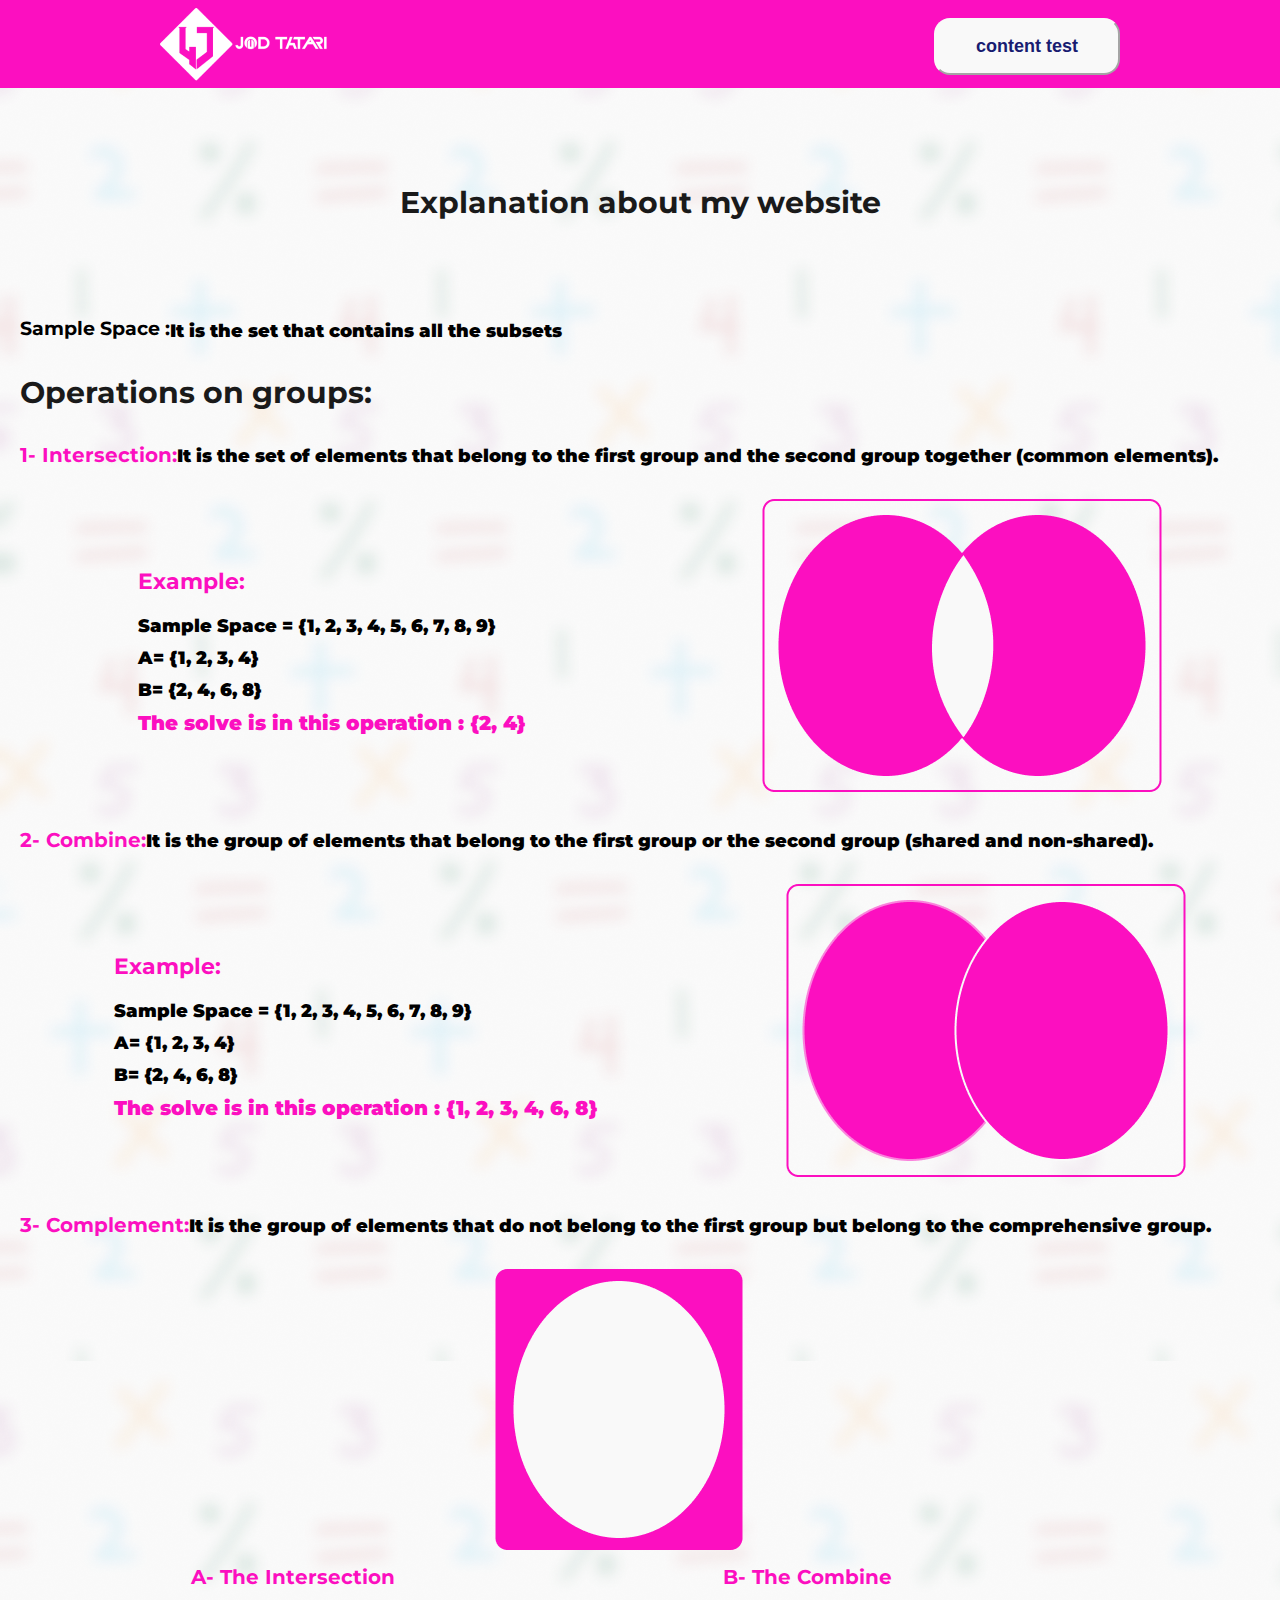
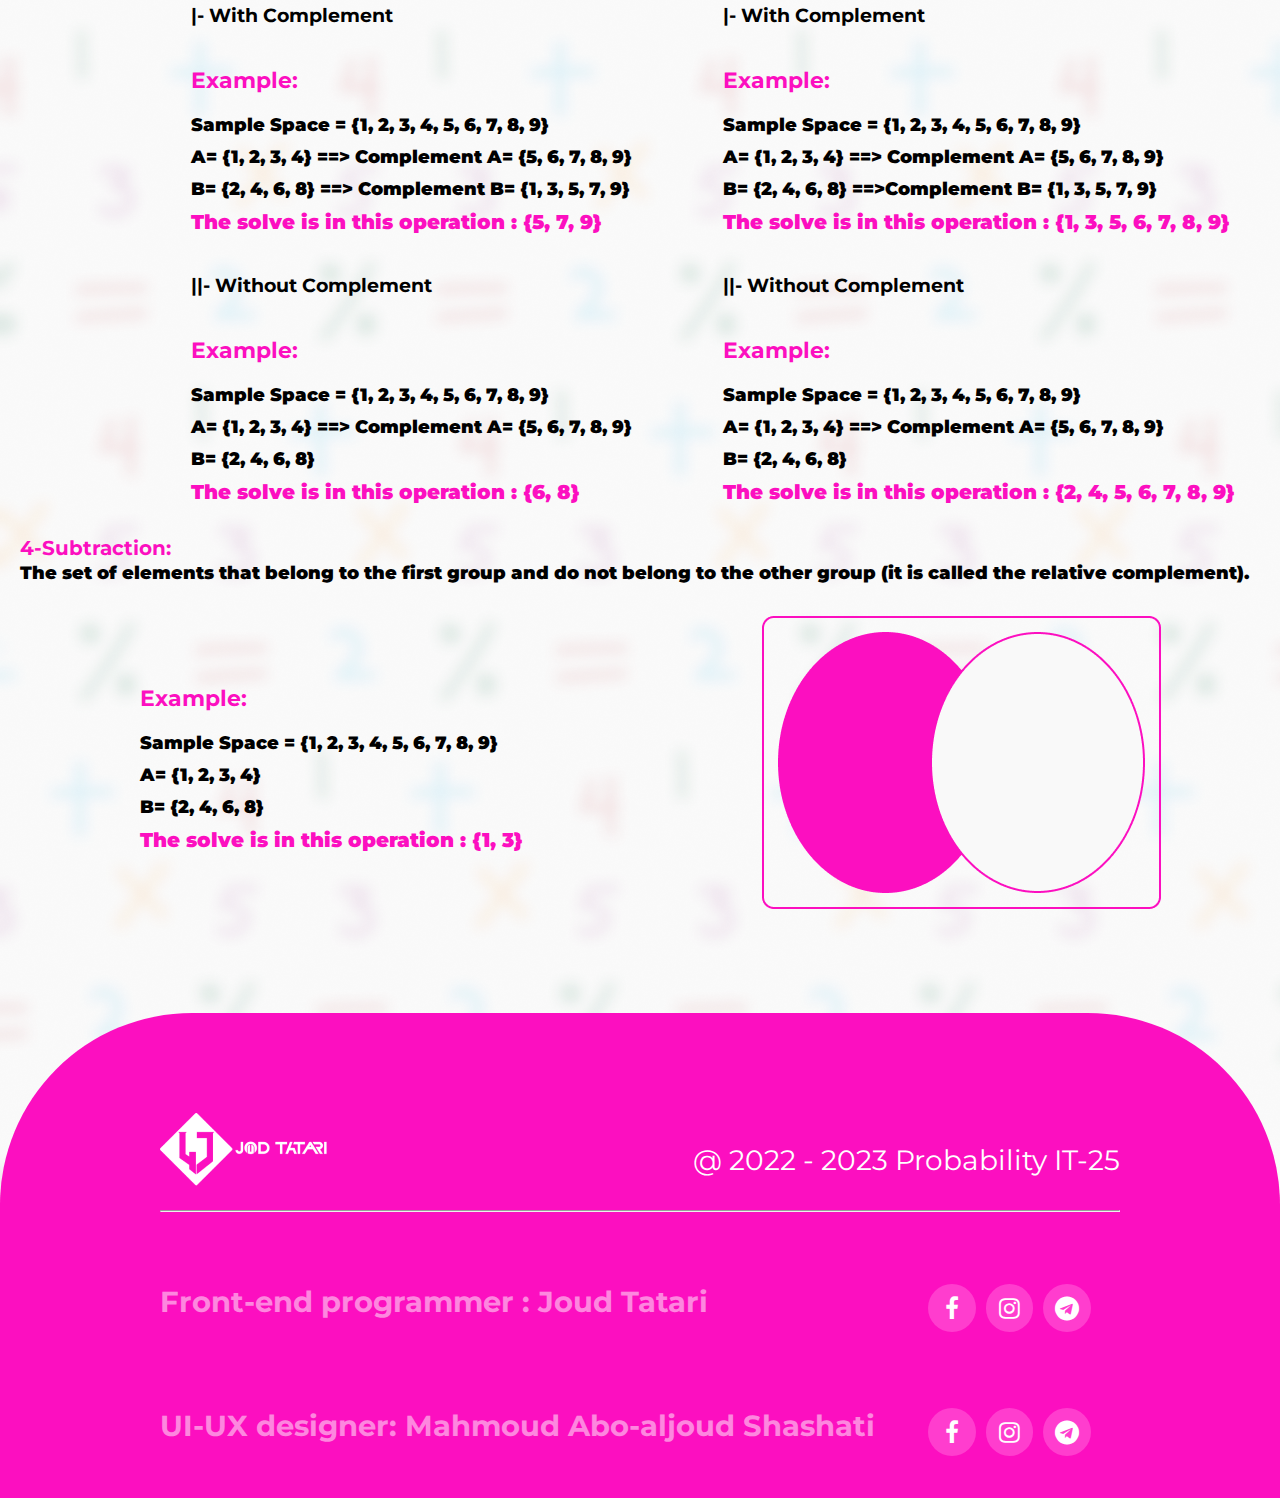
==== content_test/main.html @ 7968aae9 "Add files via upload" ====
<!DOCTYPE html>
<html lang="en">
<head>
    <meta charset="UTF-8">
    <meta name="viewport" content="width=device-width, initial-scale=1.0">
    <title>Document</title>
    <link rel="stylesheet" href="../css/font-awesome.min.css">
    <link rel="stylesheet" href="style.css">
</head>
<body>
    <header>
        <div class="containerheader">
            <div class="header">
                <div class="logo">
                    <a href="../index.html"><img src="../assistes/images/Joud Logo 1.png" alt="error"></a>
                </div><!--logo-->
                <button class="about"><a href="#">content test</a></button>
            </div> <!--header-->
        </div> <!--containerheader-->
    </header>

    <h1>Explanation about my website</h1>
    <div class="home">
        <div class="home-sample">
            <h3>Sample Space :</h3>
            <p>It is the set that contains all the subsets</p>
        </div> <!--home-sample-->
        <h2 class="home-header">Operations on groups:</h2>
        <div class="home-opreations">
            <div class="home-operation">
                <div class="home-operation-head"> <h3>1- Intersection:</h3>
                    <p> It is the set of elements that belong to the first group and the second group together (common elements).
                    </p>
                    </div>  <!--home-operation-head-->
                <div class="home-operation-content">
                <div class="home-operation-ex">
                    <h3 class="ex">Example:</h3>
                    <p class="Sample-Space">Sample Space = {1, 2, 3, 4, 5, 6, 7, 8, 9}</p>
                    <p class="A">A= {1, 2, 3, 4}</p>
                    <p class="B">B= {2, 4, 6, 8}</p>
                    <p class="The-solve">The solve is in this operation : {2, 4} </p>
                </div> <!--home-operation-ex-->
                <div class="home-operation-image">
                    <img src="../assistes/images/intersection.png" alt="intersection">
                </div> <!--home-operation-image-->
                </div> <!--home-operation-content-->

            </div>  <!--home-opreation-->


            <div class="home-operation">
                <div class="home-operation-head">
                    <h3>2- Combine:</h3>
                    <p> It is the group of elements that belong to the first group or the second group (shared and non-shared).
                    </p>
                </div> <!--home-operation-head-->
                <div class="home-operation-content">
                    <div class="home-operation-ex">
                        <h3 class="ex">Example:</h3>
                        <p class="Sample-Space">Sample Space = {1, 2, 3, 4, 5, 6, 7, 8, 9}</p>
                        <p class="A">A= {1, 2, 3, 4}</p>
                        <p class="B">B= {2, 4, 6, 8}</p>
                        <p class="The-solve">The solve is in this operation : {1, 2, 3, 4, 6, 8} </p>
                    </div> <!--home-operation-ex-->
                    <div class="home-operation-image">
                        <img src="../assistes/images/combine.png" alt="combine">
                    </div> <!--home-operation-image-->
                </div> <!--home-operation-content-->
            
            </div> <!--home-opreation-->


            <div class="home-operation home-operation-complement">
                <div class="home-operation-head home-operation-head-complement ">
                    <h3>3- Complement:</h3>
                    <p> It is the group of elements that do not belong to the first group but belong to the comprehensive group.
                    </p>
                </div> <!--home-operation-complement-->
                        <div class="home-operation-image">
                            <img src="../assistes/images/Frame 109.png" alt="complement">
                        </div> <!--home-operation-image-->
                <div class=" home-operation-content-complement">
                    <div class="home-operation-ex-A">
                    <div class="home-operation-ex">
                        <h4>A- The Intersection</h4>
                        <h5>|- With Complement </h5>
                        <h3 class="ex">Example:</h3>
                        <p class="Sample-Space">Sample Space = {1, 2, 3, 4, 5, 6, 7, 8, 9}</p>
                        <p class="A">A= {1, 2, 3, 4} ==> Complement A= {5, 6, 7, 8, 9}</p>
                        <p class="B">B= {2, 4, 6, 8} ==> Complement B= {1, 3, 5, 7, 9}</p>
                        <p class="The-solve">The solve is in this operation : {5, 7, 9} </p>
                    </div> <!--home-operation-ex-->

                    <div class="home-operation-ex">
                        <h5 class="head-without">||- Without Complement </h5>
                        <h3 class="ex">Example:</h3>
                        <p class="Sample-Space">Sample Space = {1, 2, 3, 4, 5, 6, 7, 8, 9}</p>
                        <p class="A">A= {1, 2, 3, 4} ==> Complement A= {5, 6, 7, 8, 9}</p>
                        <p class="B">B= {2, 4, 6, 8}</p>
                        <p class="The-solve">The solve is in this operation : {6, 8} </p>
                    </div> <!--home-operation-ex-->
                    </div> <!--home-operation-ex-A-->

                    <div class="home-operation-ex-B">
                    <div class="home-operation-ex">
                        <h4>B- The Combine</h4>
                        <h5>|- With Complement </h5>
                        <h3 class="ex">Example:</h3>
                        <p class="Sample-Space">Sample Space = {1, 2, 3, 4, 5, 6, 7, 8, 9}</p>
                        <p class="A">A= {1, 2, 3, 4} ==> Complement A= {5, 6, 7, 8, 9}</p>
                        <p class="B">B= {2, 4, 6, 8} ==>Complement B= {1, 3, 5, 7, 9}</p>
                        <p class="The-solve">The solve is in this operation : {1, 3, 5, 6, 7, 8, 9} </p>
                    </div> <!--home-operation-ex-->


                    <div class="home-operation-ex">
                        <h5 class="head-without">||- Without Complement </h5>
                        <h3 class="ex">Example:</h3>
                        <p class="Sample-Space">Sample Space = {1, 2, 3, 4, 5, 6, 7, 8, 9}</p>
                        <p class="A">A= {1, 2, 3, 4} ==> Complement A= {5, 6, 7, 8, 9}</p>
                        <p class="B">B= {2, 4, 6, 8}</p>
                        <p class="The-solve">The solve is in this operation : {2, 4, 5, 6, 7, 8, 9} </p>
                    </div> <!--home-operation-ex-->
                </div> <!--home-operation-ex-B-->
                </div> <!--home-operation-content-complement-->
            
            </div> <!--home-opreation-->
        

            <div class="home-operation">
                <div class="home-operation-head">
                    <h3>4-Subtraction:</h3>
                    <p> The set of elements that belong to the first group and do not belong to the other group (it is called the relative
                    complement).
                    </p>
                </div> <!--home-operation-head-->
                <div class="home-operation-content">
                    <div class="home-operation-ex">
                        <h3 class="ex">Example:</h3>
                        <p class="Sample-Space">Sample Space = {1, 2, 3, 4, 5, 6, 7, 8, 9}</p>
                        <p class="A">A= {1, 2, 3, 4}</p>
                        <p class="B">B= {2, 4, 6, 8}</p>
                        <p class="The-solve">The solve is in this operation : {1, 3} </p>
                    </div> <!--home-operation-ex-->
                    <div class="home-operation-image">
                        <img src="../assistes/images/subtract1.png" alt="combine">
                    </div> <!--home-operation-image-->
                </div> <!--home-operation-content-->
            
            </div> <!--home-opreation-->

        </div> <!--home-opreations-->
    </div> <!--home-->


        <div class="circle">
            <div class="container .container-circle">
                <div class="footer-items">
                    <div class="footer-item1">
                        <img src="../assistes/images/Joud Logo 1.png" alt="">
                    </div> <!--footer-item1-->
                    <div class="footer-item2">
                        <p> @ 2022 - 2023 Probability IT-25 </p>
                    </div> <!--footer-item2-->
                </div> <!--footer-items-->
                <hr>
                <div class="footer-about-us">
                    <div class="footer-about-me">
                        <p class="footer-about-me-1">Front-end programmer : Joud Tatari</p>
                        <div class="footer-item3">
                            <a class="face" href="https://www.facebook.com/jood.faour.3?mibextid=ZbWKwL"><i
                                    class="fa fa-facebook fa-2x"></i></a>
                            <a class="insta" href="https://instagram.com/jood.faour.35?igshid=NGVhN2U2NjQ0Yg=="><i
                                    class="fa fa-instagram fa-2x"></i></a>
                            <a href="https://t.me/JoudTatari"><i class="fa fa-telegram fa-2x"></i></a>
                        </div> <!--footer-item3-->
                    </div> <!--footer-about-me-->
                
                
                    <div class="footer-about-me footer-about-his">
                        <p class="footer-about-me-1">UI-UX designer: Mahmoud Abo-aljoud Shashati</p>
                        <div class="footer-item3">
                            <a class="face" href="https://www.facebook.com/profile.php?id=100058698826613&mibextid=ZbWKwL"><i
                                    class="fa fa-facebook fa-2x"></i></a>
                            <a class="insta" href="https://instagram.com/mahmoud_aboal_joud?igshid=OGQ5ZDc2ODk2ZA=="><i
                                    class="fa fa-instagram fa-2x"></i></a>
                            <a href="https://t.me/Abo_Aljoud_programmer"><i class="fa fa-telegram fa-2x"></i></a>
                        </div> <!--footer-item3-->
                    </div> <!--footer-about-his-->
                </div> <!--footer-about-us-->
            </div> <!--container-->
        </div> <!--circle-->
</body>
</html>
---- content_test/style.css ----
@import url('https://fonts.googleapis.com/css2?family=Cairo&family=Montserrat:ital,wght@0,100;1,100&display=swap');
@import url('https://fonts.googleapis.com/css2?family=Cairo&family=Montserrat:ital,wght@1,100&display=swap');
body {
    font-family: 'Cairo', sans-serif;
    font-family: 'Montserrat', sans-serif;
    font-weight: 900;
    background-image: url("../assistes/images/blur.png");
    position: relative;
}

* {
    margin: 0;
    padding: 0;
    box-sizing: border-box;
}

:root {
    --element-color: #C186F8;
    --body-color: #F9F9F9;
    --write-color: #1a1a1a;
    --border-color: #FC0FC0;
}

html {
    scroll-behavior: smooth;
}

ul {
    list-style: none;
}
.container
{
    width: 75%;
    margin: auto;
}


header {
    height: 88.42px;
    padding: 8px 0px;
    background-color: var(--border-color);
}

.containerheader {
    width: 75%;
    margin: auto;
}

.header {
    display: flex;
    flex-direction: row;
    justify-content: space-between;
    align-items: center;
}

.about {
    border-radius: 16px;
    background: #F9F9F9;
    padding: 16px 20px;
    border-color: #F9F9F9;
}

.about a {
    padding: 16px 20px;
    list-style: none;
    color: var(--second-color);
    text-decoration: none;
    color: #181c71;
    font-size: 18px;
    font-weight: 700;
}
/* ------------------------------- */
.home
{
    padding-left: 20px;
}
h1
{
    margin-top: 96px;
    margin-bottom: 96px;
    color: var(--write-color);
    font-size: 30px;
    font-weight: 700;
    text-align: center;
}
.home-sample
{
    margin-bottom: 32px;
    display: flex;
    flex-direction: row;
    flex-wrap: wrap;
}
.home-sample p
{
    padding-top: 3px;
    font-size: 18px;
}
.home-header
{
    font-size: 30px;
    font-weight: 700;
    color: var(--write-color);
    margin-bottom: 32px;
}
.home-operation-head
{
    display: flex;
    flex-direction: row;
    align-items: center;
    flex-wrap: wrap;
    margin-top: 32px;
}
.home-operation-head h3
{
    color: var(--border-color);
    font-size: 20px;
}
.home-operation-head p
{
    padding-top: 2px;
    font-size: 18px;
}
.home-operation-content
{
    display: flex;
    flex-direction: row;
    justify-content: space-around;
    align-items: center;
    flex-wrap: wrap;
}
.home-operation-image
{
    padding-top: 32px;
}
.home-operation-ex .ex
{
    margin-top: 40px;
    font-size: 22px;
    color: #FC0FC0;
}
.home-operation-ex .Sample-Space
{
    font-size: 18px;
    margin-top: 20px;
}
.home-operation-ex .A , .B , .The-solve
{
    margin-top: 10px;
    font-size: 18px;
}
.home-operation-ex .The-solve
{
    color: var(--border-color);
    font-size: 20px;
}


.home-operation-complement .home-operation-image
{
    display: flex;
    justify-content:center;
    margin-right: 5%;
}
.home-operation-content-complement
{
    display: flex;
    flex-direction: row;
    justify-content: space-around;
    margin-left: 10%;
    flex-wrap: wrap;
}
.home-operation-content-complement .home-operation-ex h4
{
    color: var(--border-color);
    font-size: 20px;
    margin:15px 0px;
}
.home-operation-content-complement .home-operation-ex h5
{
    font-size: 19px;
}
.home-operation-content-complement .home-operation-ex .head-without
{
    margin-top: 40px;
}

/* ------------------------------------------------------*/

.circle {
    width: 100%;
    height: 485px;
    border-radius: 192px 192px 0 0;
    background-color: #FC0FC0;
    font-family: 'Cairo', sans-serif;
    font-family: 'Montserrat', sans-serif;
}
.footer-items {
    padding-top: 100px;
    margin-top: 100px;
    margin-bottom: 20px;
    display: flex;
    flex-direction: row;
    align-items: center;
    justify-content: space-between;
}
.footer-item2 p {
    padding-top: 16px;
    font-size: 28px;
    font-weight: 400;
    color: white;
}

.footer-item3 {
    width: 20%;
    display: flex;
    flex-direction: row;
    gap: 10px;
    align-items: center;
}

.footer-item3 i {
    font-size: 24px;
    padding: 12px;
    color: #FFFFFF;
    border-radius: 70px;
}

.footer-item3 a {
    background-color: #ff3dce;
    border-radius: 70px;
}

.footer-item3 a.face {
    border-radius: 70px;
}

.footer-item3 a.face i {
    padding-left: 17px;
    padding-right: 17px;
}

.footer-item3 a.insta i {
    padding-left: 13px;
    padding-right: 13px;
}
.footer-about-us
{
    display: flex;
    flex-direction: column;
    justify-content: center;
    padding-top: 72px;
}
.footer-about-me
{
    display: flex;
    flex-direction: row;
    flex-wrap: wrap;
    justify-content: space-between;
    font-size: 29px;
    font-weight: 700;
    color: rgba(255, 255, 255, 0.50);
    padding-bottom: 76px;
}
.footer-about-his
{
padding-bottom: 0px;
}
@media screen and (min-width:350px) and (max-width:976px) {
    .home-operation-ex-B {
        margin-top: 40px;
        padding-left: 10px;
    }
    .about {
        padding: 10px 4px;
    }
    .about a {
        padding: 6px 10px;
        font-size: 13px;
    }
        .circle {
            height: 650px;
        }

        .footer-items {
            display: flex;
            flex-direction: column;
            padding-top: 60px;
        }

        .footer-item1 {
            margin-right: 20px;
        }

        .footer-item1 img {
            width: 90%;
        }

        .footer-item2 p {
            font-size: 18px;
        }

        .footer-item3 {
            margin-right: 70px;
        }

        .footer-about-me {
            display: flex;
            flex-direction: column;
            flex-wrap: wrap;
            justify-content: center;
            align-items: center;
            font-size: 16px;
            font-weight: 700;
            color: rgba(255, 255, 255, 0.50);
            padding-bottom: 76px;
        }

        .footer-about-me .footer-item3 {
            margin-top: 20px;
        }
}
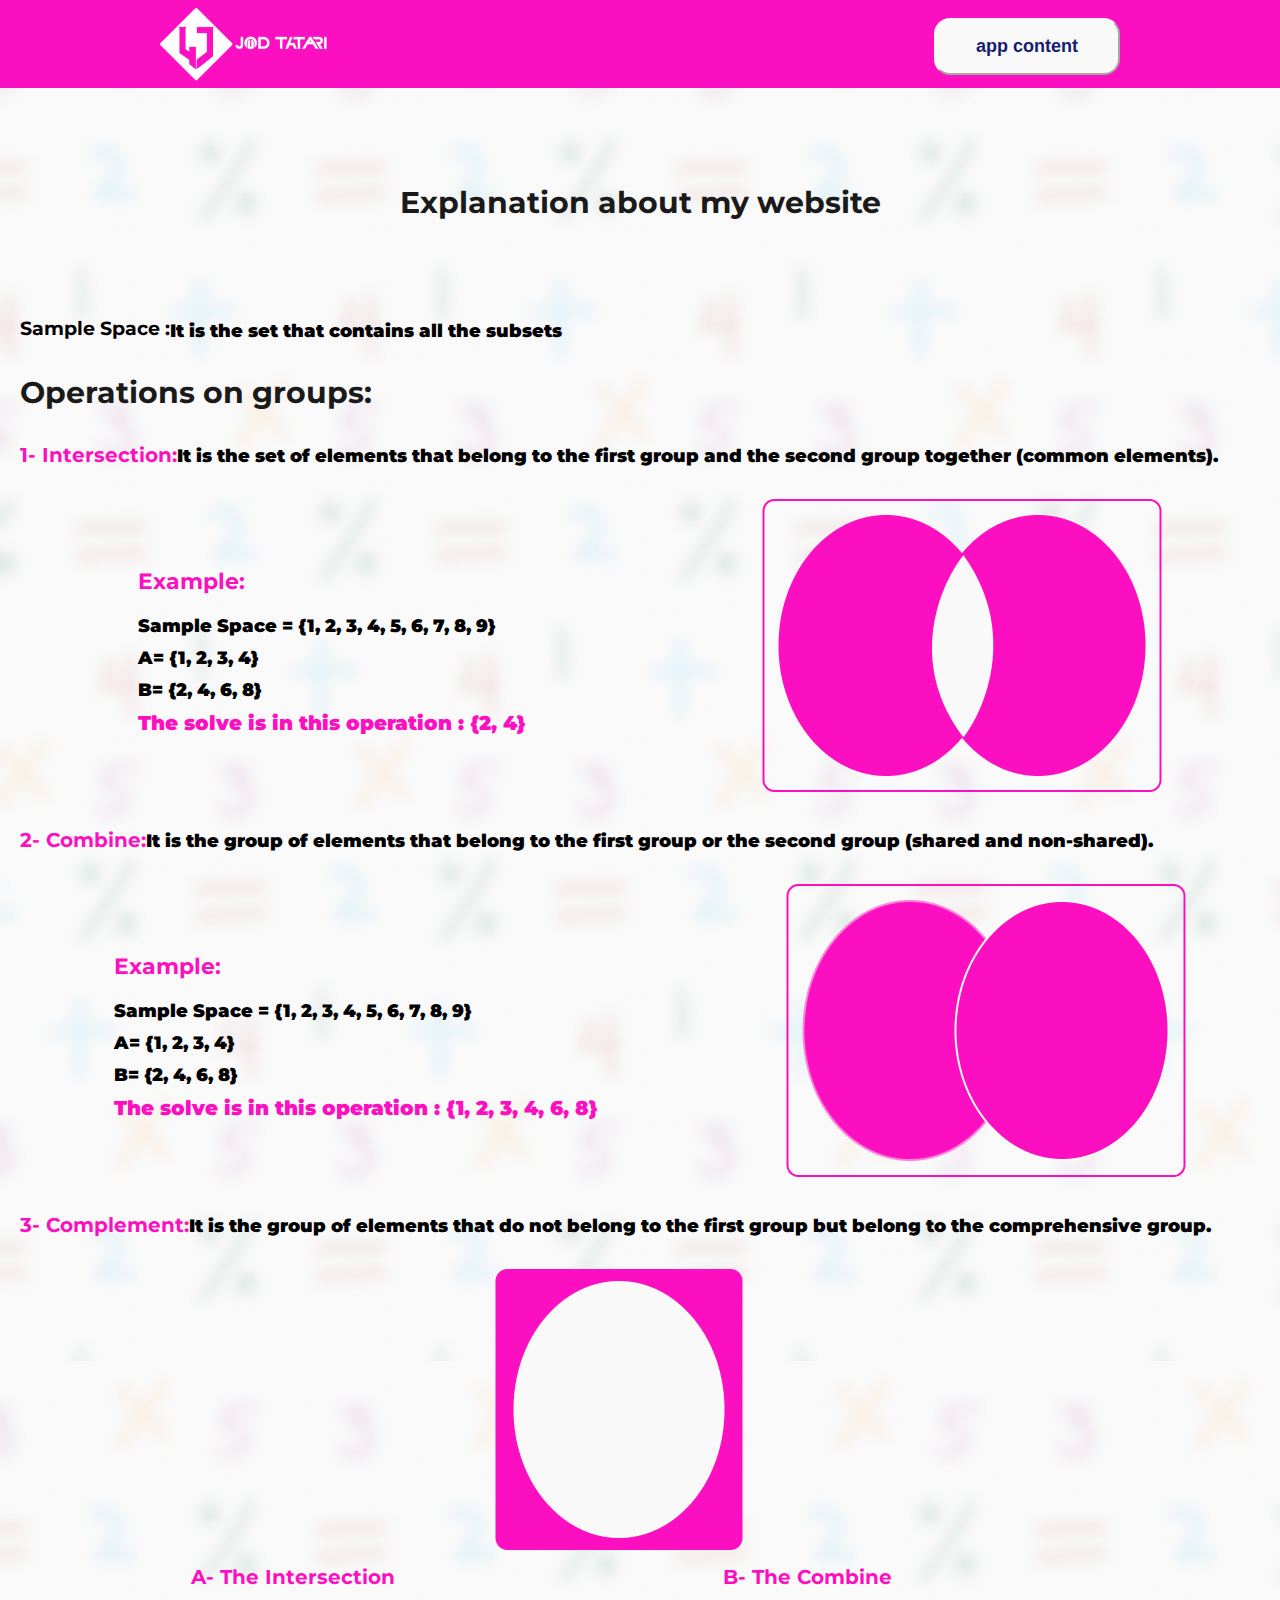
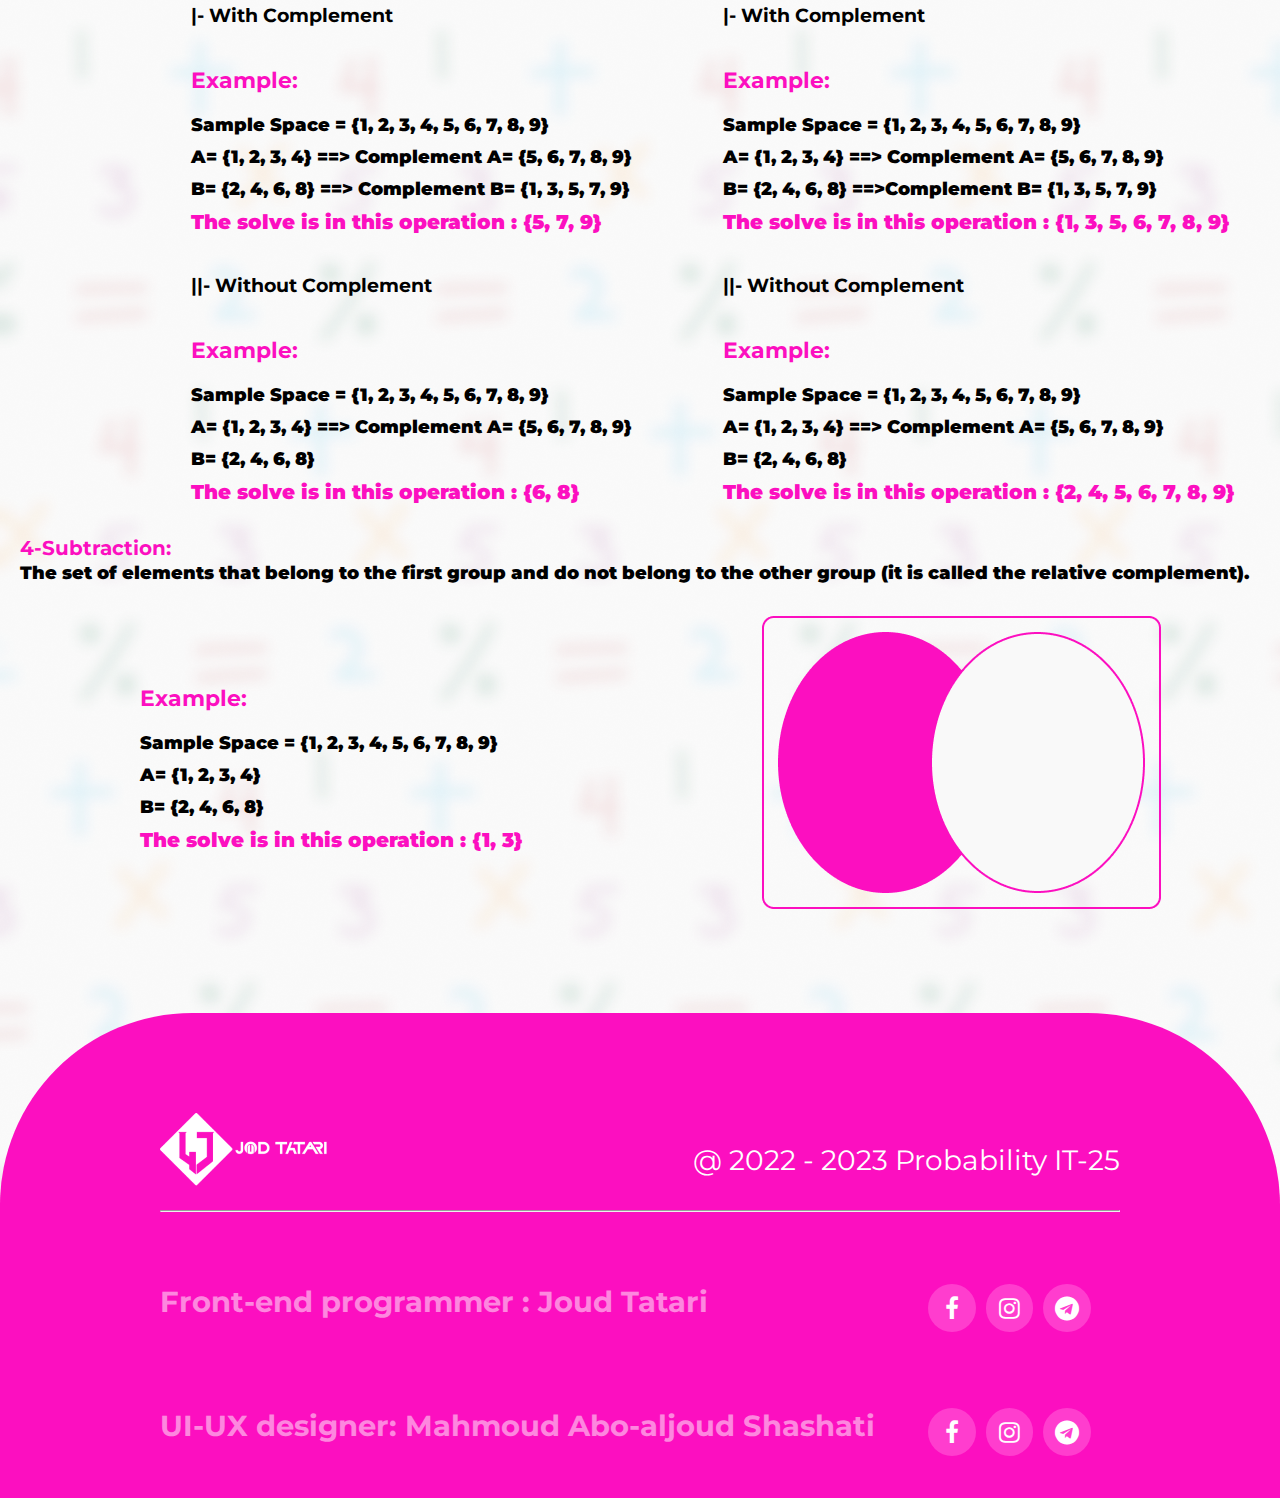
==== commit f41880ba: "Update main.html" ====
--- a/content_test/main.html
+++ b/content_test/main.html
@@ -14,7 +14,7 @@
                 <div class="logo">
                     <a href="../index.html"><img src="../assistes/images/Joud Logo 1.png" alt="error"></a>
                 </div><!--logo-->
-                <button class="about"><a href="#">content test</a></button>
+                <button class="about"><a href="#">app content</a></button>
             </div> <!--header-->
         </div> <!--containerheader-->
     </header>
@@ -191,4 +191,4 @@
             </div> <!--container-->
         </div> <!--circle-->
 </body>
-</html>+</html>
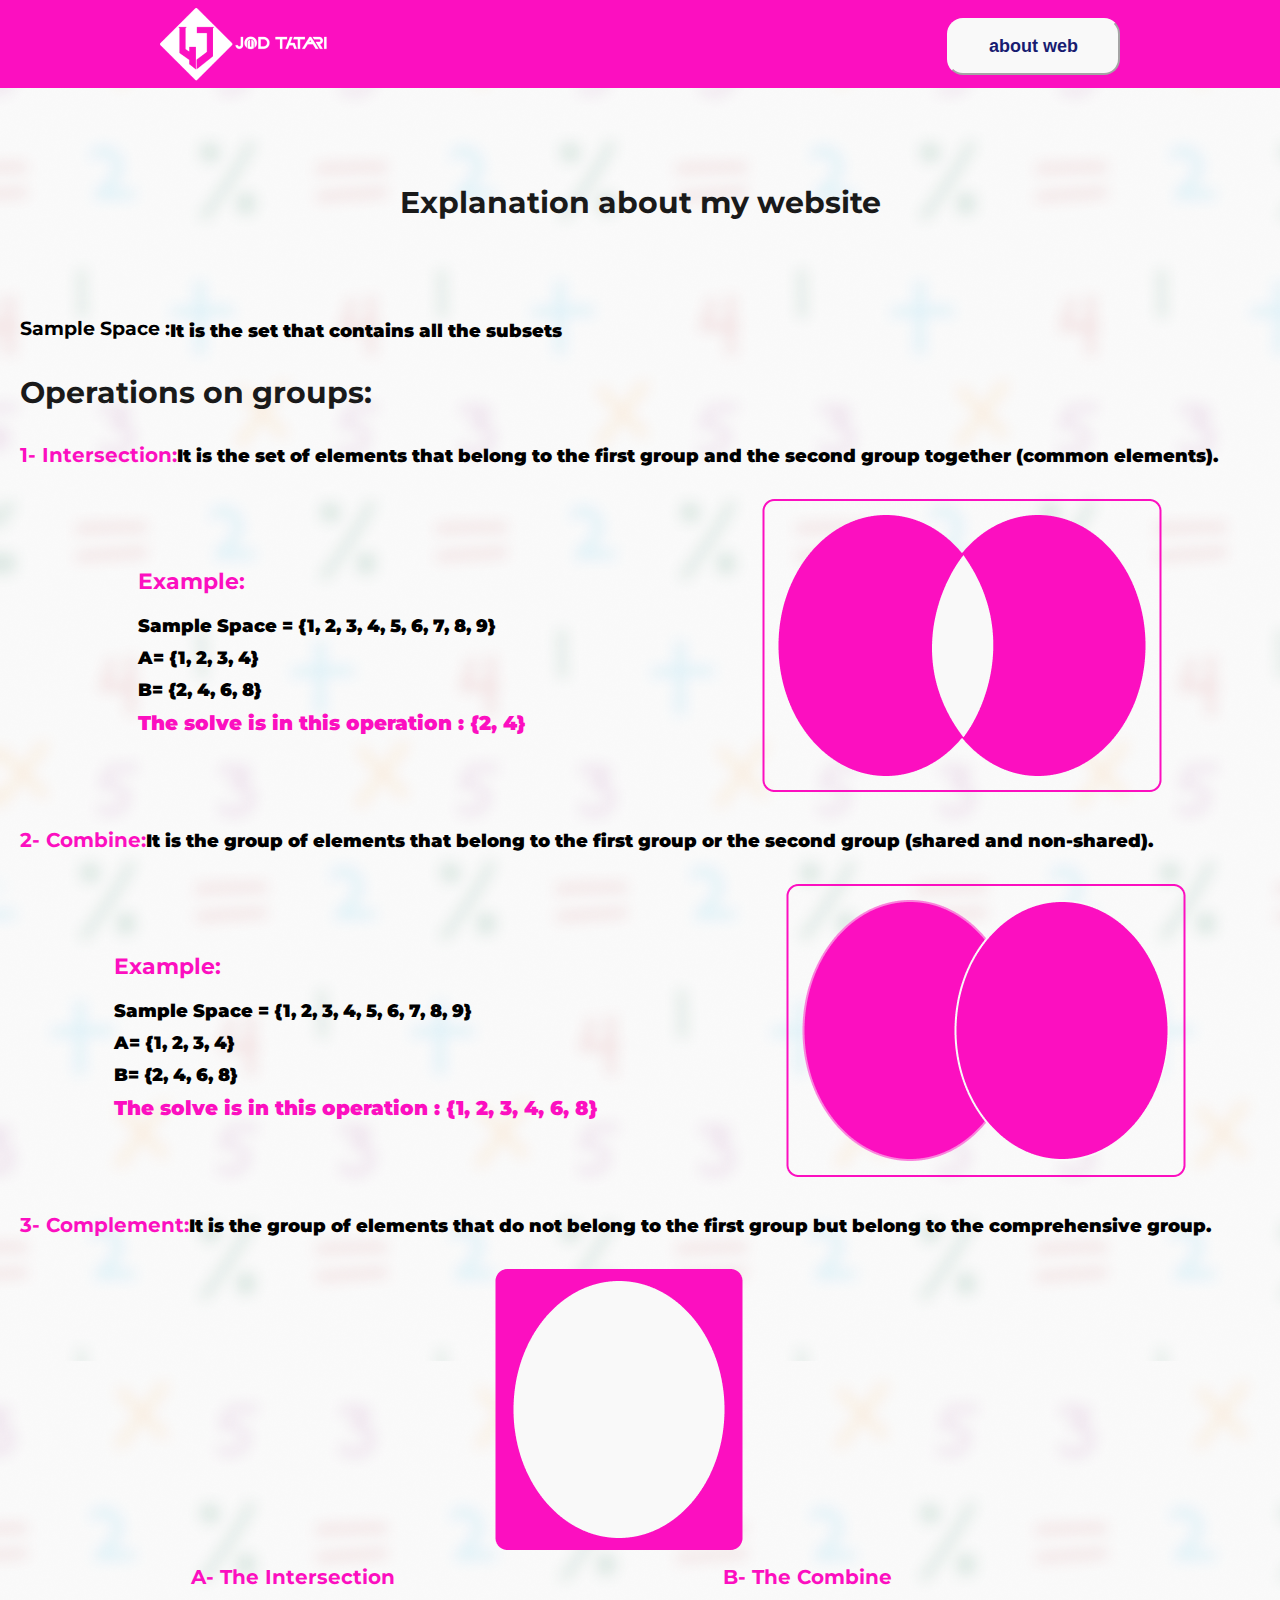
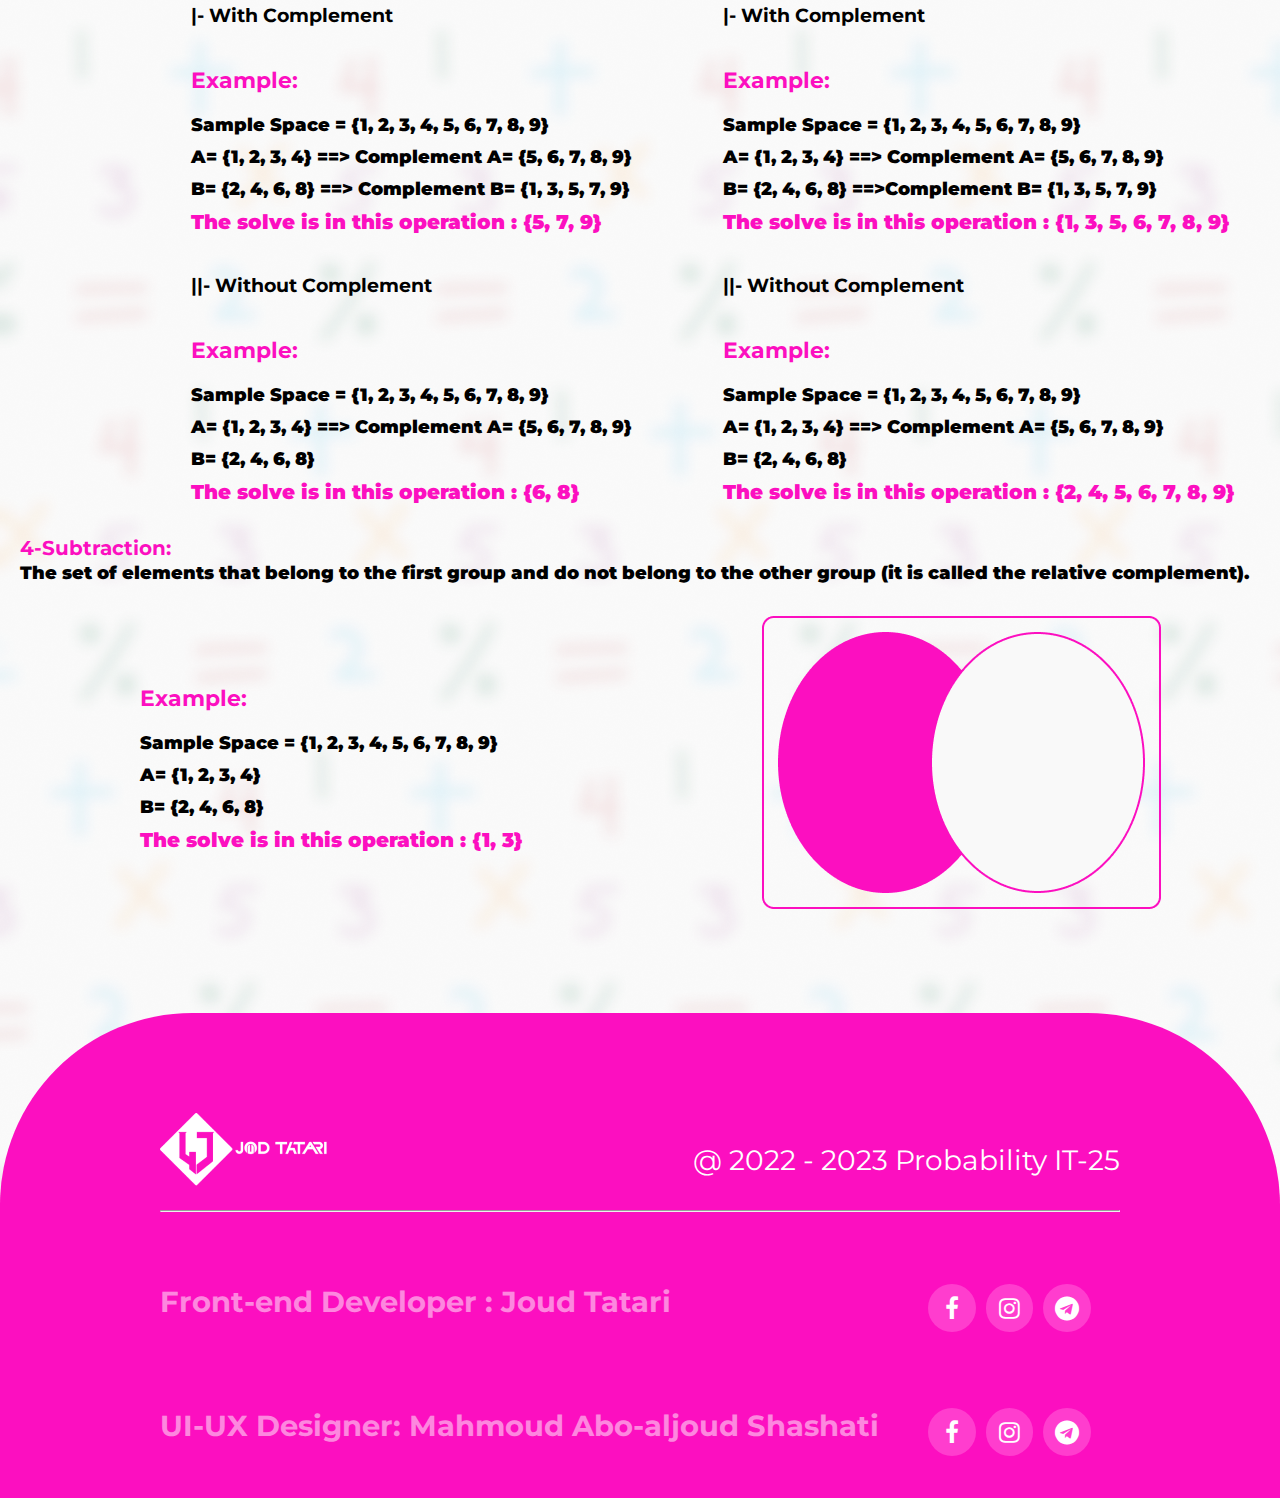
==== commit 239a50f3: "Update main.html" ====
--- a/content_test/main.html
+++ b/content_test/main.html
@@ -3,7 +3,7 @@
 <head>
     <meta charset="UTF-8">
     <meta name="viewport" content="width=device-width, initial-scale=1.0">
-    <title>Document</title>
+    <title>about_web</title>
     <link rel="stylesheet" href="../css/font-awesome.min.css">
     <link rel="stylesheet" href="style.css">
 </head>
@@ -14,7 +14,7 @@
                 <div class="logo">
                     <a href="../index.html"><img src="../assistes/images/Joud Logo 1.png" alt="error"></a>
                 </div><!--logo-->
-                <button class="about"><a href="#">app content</a></button>
+                <button class="about"><a href="#">about web</a></button>
             </div> <!--header-->
         </div> <!--containerheader-->
     </header>
@@ -164,30 +164,26 @@
                     </div> <!--footer-item2-->
                 </div> <!--footer-items-->
                 <hr>
-                <div class="footer-about-us">
-                    <div class="footer-about-me">
-                        <p class="footer-about-me-1">Front-end programmer : Joud Tatari</p>
-                        <div class="footer-item3">
-                            <a class="face" href="https://www.facebook.com/jood.faour.3?mibextid=ZbWKwL"><i
-                                    class="fa fa-facebook fa-2x"></i></a>
-                            <a class="insta" href="https://instagram.com/jood.faour.35?igshid=NGVhN2U2NjQ0Yg=="><i
-                                    class="fa fa-instagram fa-2x"></i></a>
-                            <a href="https://t.me/JoudTatari"><i class="fa fa-telegram fa-2x"></i></a>
-                        </div> <!--footer-item3-->
-                    </div> <!--footer-about-me-->
-                
-                
-                    <div class="footer-about-me footer-about-his">
-                        <p class="footer-about-me-1">UI-UX designer: Mahmoud Abo-aljoud Shashati</p>
-                        <div class="footer-item3">
-                            <a class="face" href="https://www.facebook.com/profile.php?id=100058698826613&mibextid=ZbWKwL"><i
-                                    class="fa fa-facebook fa-2x"></i></a>
-                            <a class="insta" href="https://instagram.com/mahmoud_aboal_joud?igshid=OGQ5ZDc2ODk2ZA=="><i
-                                    class="fa fa-instagram fa-2x"></i></a>
-                            <a href="https://t.me/Abo_Aljoud_programmer"><i class="fa fa-telegram fa-2x"></i></a>
-                        </div> <!--footer-item3-->
-                    </div> <!--footer-about-his-->
-                </div> <!--footer-about-us-->
+         <div class="footer-about-us">
+                <div class="footer-about-me">
+                <p class="footer-about-me-1">Front-end Developer : Joud Tatari</p>
+                <div class="footer-item3">
+                                <a class="face" href="https://www.facebook.com/jood.faour.3?mibextid=ZbWKwL" target="_blank"><i class="fa fa-facebook fa-2x"></i></a>
+                                <a class="insta" href="https://instagram.com/jood.faour.35?igshid=NGVhN2U2NjQ0Yg==" target="_blank" ><i class="fa fa-instagram fa-2x"></i></a>
+                                <a href="https://t.me/JoudTatari" target="_blank" ><i class="fa fa-telegram fa-2x"></i></a>
+                </div> <!--footer-item3-->
+                </div> <!--footer-about-me-->
+
+
+                <div class="footer-about-me footer-about-his">
+                    <p class="footer-about-me-1">UI-UX Designer: Mahmoud Abo-aljoud Shashati</p>
+                    <div class="footer-item3">
+                        <a class="face" href="https://www.facebook.com/profile.php?id=100058698826613&mibextid=ZbWKwL" target="_blank"><i class="fa fa-facebook fa-2x"></i></a>
+                        <a class="insta" href="https://instagram.com/mahmoud_aboal_joud?igshid=OGQ5ZDc2ODk2ZA==" target="_blank"><i class="fa fa-instagram fa-2x"></i></a>
+                        <a href="https://t.me/Abo_Aljoud_programmer"  target="_blank"><i class="fa fa-telegram fa-2x"></i></a>
+                    </div> <!--footer-item3-->
+                </div> <!--footer-about-his-->
+            </div> <!--footer-about-us-->
             </div> <!--container-->
         </div> <!--circle-->
 </body>
